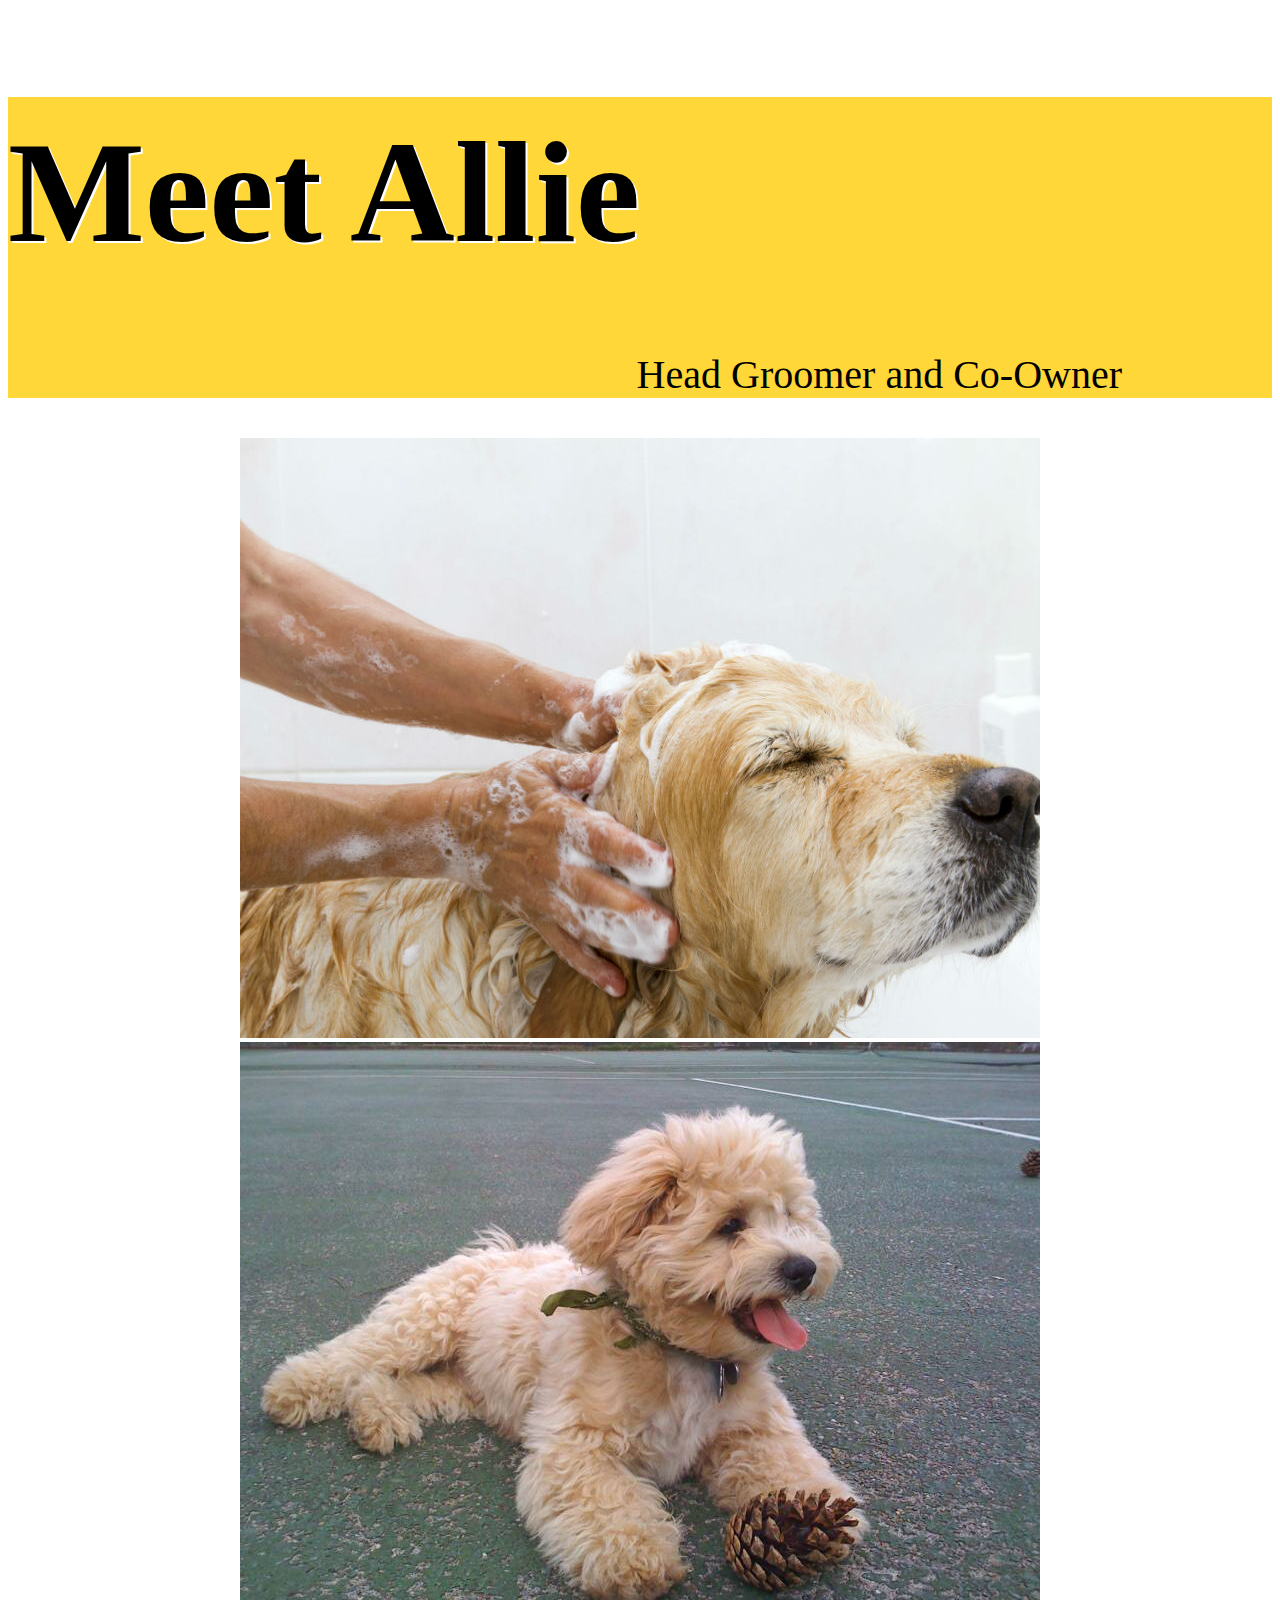
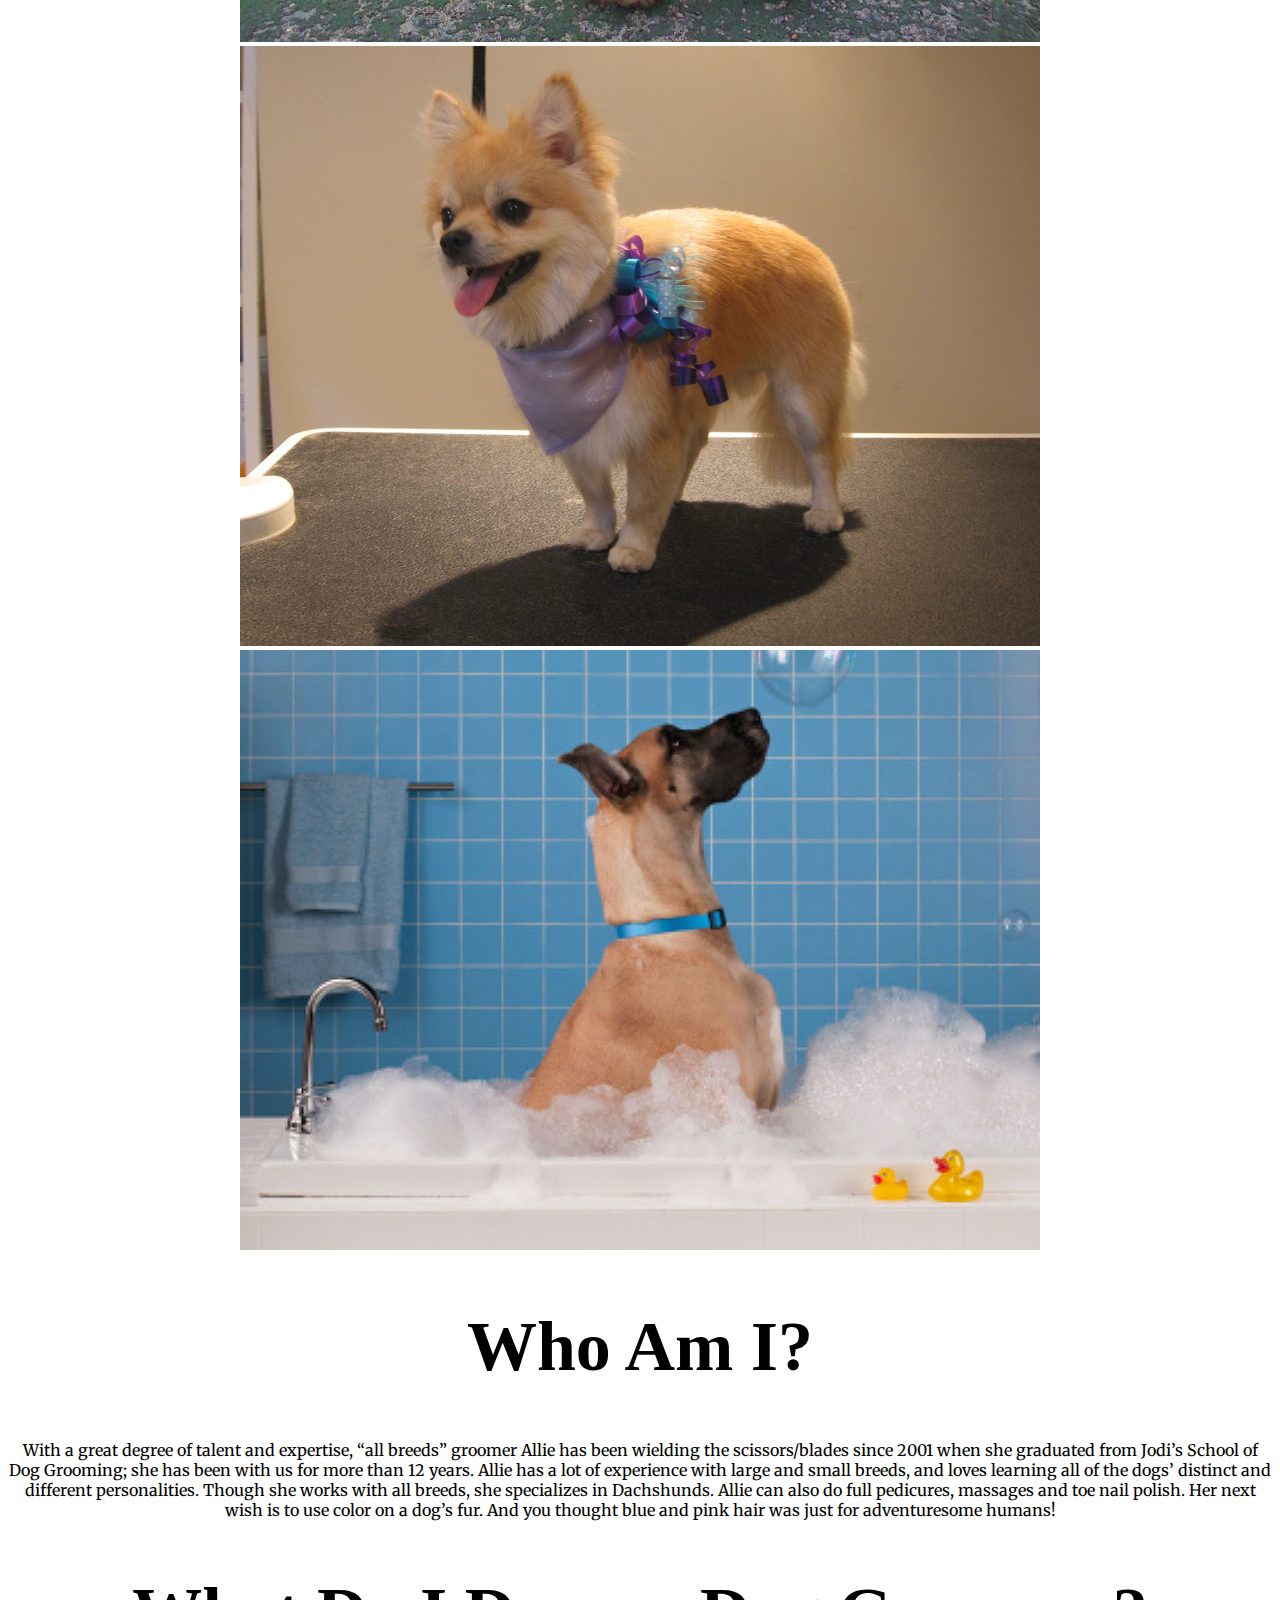
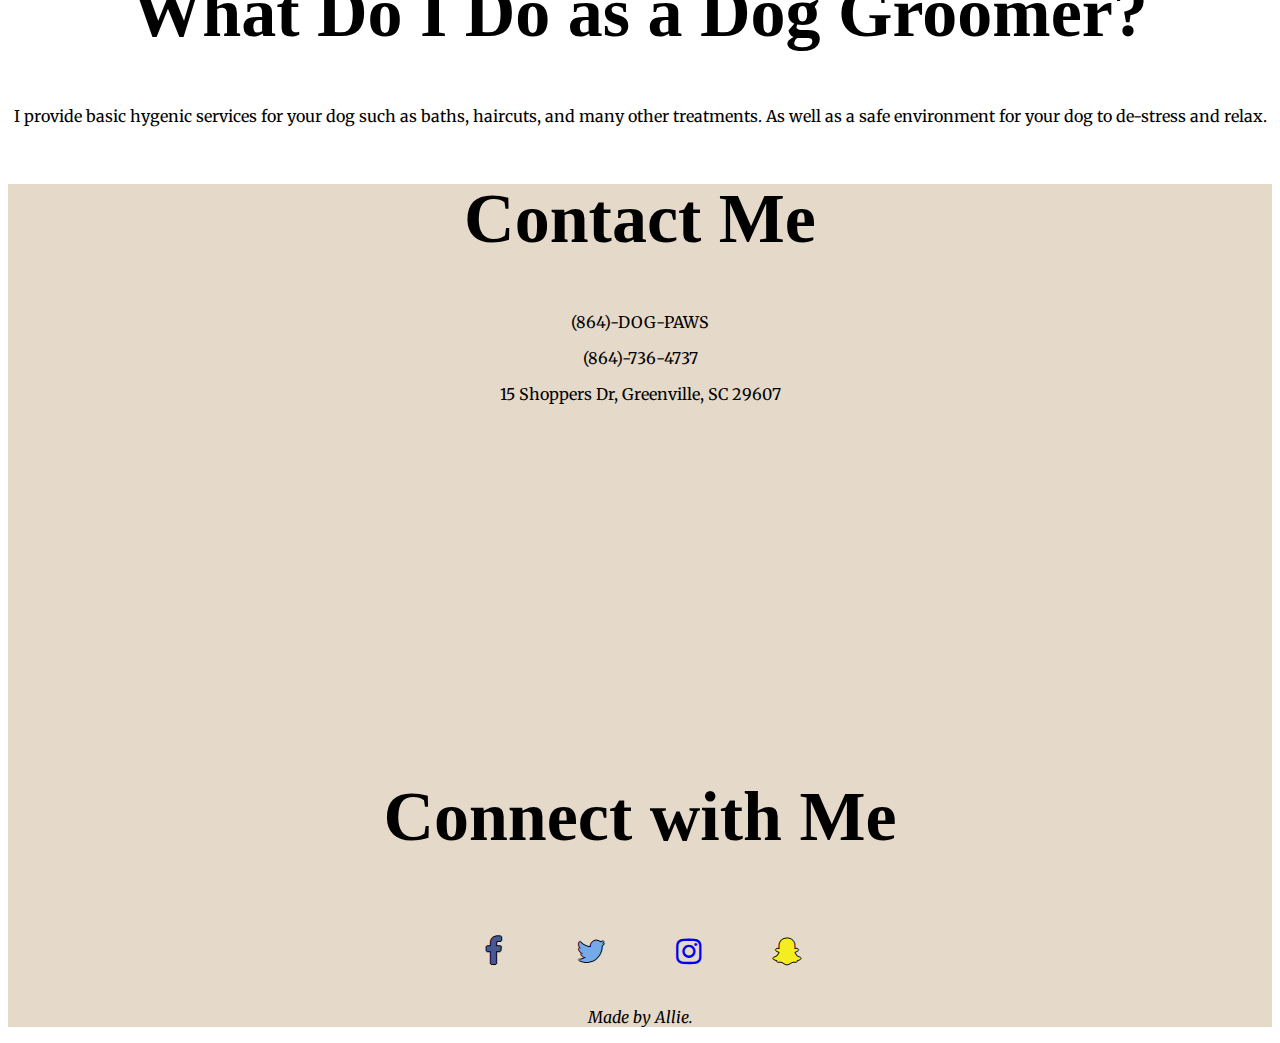
==== allie.html @ 81352d58 "Add files via upload" ====
<!DOCTYPE html>

<html lang="en">
<head>
  <!-- metadata -->
  <meta charset="utf-8">
  <meta name="viewport" content="width=device-width, initial-scale=1">

  <!-- page title -->
  <title>Good Dog</title>

  <!-- styles -->
  <link rel="stylesheet" href="css/odin-0.10.4.css">
  <link rel="stylesheet" href="css/main.css">
  <link href="css/owl.carousel.min.css" rel="stylesheet">
  <link href="css/owl.theme.default.min.css" rel="stylesheet">
  <link rel="shortcut icon" href="img/logo.png" type="image/x-icon">
  <link href="https://fonts.googleapis.com/css?family=Merriweather" rel="stylesheet">
  <link rel="stylesheet" href="https://cdnjs.cloudflare.com/ajax/libs/font-awesome/4.7.0/css/font-awesome.min.css">

<style>

  .fa {
    padding: 20px;
    font-size: 30px;
    width: 50px;
    text-align: center;
    text-decoration: none;
    margin: 5px 2px;
  }

  .fa:hover {
      opacity: 0.7;
  }

  .fa-facebook {
  color: #475993;
    text-shadow: -1px 0 black, 0 1px black, 1px 0 black, 0 -1px black;
  }

  .fa-twitter {
    color: #76A9EA;
      text-shadow: -1px 0 black, 0 1px black, 1px 0 black, 0 -1px black;
  }

.fa-intagram{
    color: #000000;
    text-shadow: -1px 0 black, 0 1px black, 1px 0 black, 0 -1px black;
  }

  .fa-snapchat-ghost {
    color: #F4ED20;
    text-shadow: -1px 0 black, 0 1px black, 1px 0 black, 0 -1px black;
  }
  </style>
</head>

<body>

  <!-- start making your grid here -->

  <header class="allie">
    <div class="row">
       <div class="col-xs-12 col-sm12 col-md-12 col-lg-12">
      <a href="index.html"><img class="log" src="img/logo2.png" alt=""></a> <h1>Meet Allie</h1>
         <p class="tagline">Head Groomer and Co-Owner</p>
       </div>
       <div class="col-xs-12 col-sm-12 col-md-12 col-lg-12">
         <div class="wrap">
           <span class="decor"></span>
        </div>
        </div>
       </div>
     </header>

<main>
  <div class="row">
       <div class="col-xs-12 col-sm-12 col-md-12 col-lg-12">
        <div class="owl-carousel owl-theme">
            <div><img src="img/gr1.jpg" alt=""></div>
            <div><img src="img/gr2.jpg" alt=""></div>
            <div><img src="img/gr3.jpg" alt=""></div>
            <div><img src="img/gr4.jpg" alt=""></div>
        </div>
     </div>

  <div class="row">
       <div class="col-xs-12 col-sm-12 col-md-12 col-lg-12">
         <h2>Who Am I?</h2>
          <p>With a great degree of talent and expertise, “all breeds” groomer Allie has been wielding the scissors/blades since 2001 when she graduated from Jodi’s School of Dog Grooming; she has been with us for more than 12 years. Allie has a lot of experience with large and small breeds, and loves learning all of the dogs’ distinct and different personalities. Though she works with all breeds, she specializes in Dachshunds. Allie can also do full pedicures, massages and toe nail polish. Her next wish is to use color on a dog’s fur. And you thought blue and pink hair was just for adventuresome humans!</p>
</p>
       </div>

      <div class="col-xs-12 col-sm-12 col-md-12 col-lg-12">
        <h2>What Do I Do as a Dog Groomer?</h2>
          <p> I provide basic hygenic services for your dog such as baths, haircuts, and many other treatments. As well as a safe environment for your dog to de-stress and relax.</p>
      </div>
            </thead>
      </div>
    </div>
</main>

<footer>
  <div class="row">
        <div class="col-xs-12 col-sm-6 col-md-6 col-lg-6">

          <h2>Contact Me</h2>
          <p>(864)-DOG-PAWS</p>
          <p>(864)-736-4737</p>
          <p>15 Shoppers Dr, Greenville, SC 29607</p>
          <iframe src="https://www.google.com/maps/embed?pb=!1m18!1m12!1m3!1d3274.516257172369!2d-82.3659675851402!3d34.84325328039809!2m3!1f0!2f0!3f0!3m2!1i1024!2i768!4f13.1!3m3!1m2!1s0x88582e4b2c7ef575%3A0x8c499d8a04be5c33!2sWag+Dog+Spa!5e0!3m2!1sen!2sus!4v1524755643855" width="400" height="300" frameborder="0" style="border:0" allowfullscreen></iframe>

        </div>
        <div class="col-xs-12 col-sm-6 col-md-6 col-lg-6">
                  <h2>Connect with Me</h2>
                  <a href="#" class="fa fa-facebook"></a>
                  <a href="#" class="fa fa-twitter"></a>
                  <a href="#" class="fa fa-instagram"></a>
                  <a href="#" class="fa fa-snapchat-ghost"></a>

        </div>

        <div class="col-xs-12 col-sm-12 col-md-12 col-lg-4">

        </div>
        <div class="col-xs-12 col-sm-12 col-md-12 col-lg-12 red"> <i><p>Made by Allie.</p></i> </div>
 </div>
</footer>

<script src="https://code.jquery.com/jquery-3.3.1.min.js"> </script>
  <script src="js/owl.carousel.min.js"></script>
  <script>
    $(document).ready(function(){
      $('.owl-carousel').owlCarousel({
          autoplay: true,
          autoplayTimeout: 3000,
          dots: false,
          items: 2,
          loop: true,
          margin: 3,
          stagePadding:30,
          smartSpeed:450,
          autoplayHoverPause: true
      })
    });
    $(function() {
        $("h1").lettering();
    });
  </script>
<script src="js/odin-0.8.0.js"></script>

</body>
</html>
---- css/main.css ----
/***font face***/


@font-face {
    font-family: 'GoodDog Cool';
    src: url('../fonts/GoodDogCool.woff2') format('woff2'),
        url('../fonts/GoodDogCool.woff') format('woff');
    font-weight: normal;
    font-style: normal;
}

@font-face {
    font-family: 'OpenDyslexic';
    src: url('../fonts/OpenDyslexic-Italic.woff2') format('woff2'),
        url('../fonts/OpenDyslexic-Italic.woff') format('woff');
    font-weight: normal;
    font-style: italic;
}

@font-face {
    font-family: 'Snubnose DEMO';
    src: url('../fonts/SnubnoseDEMO-Regular.woff2') format('woff2'),
        url('../fonts/SnubnoseDEMO-Regular.woff') format('woff');
    font-weight: normal;
    font-style: normal;
}


@font-face {
    font-family: 'KG A Little Swag';
    src: url('../fonts/KGALittleSwag.woff2') format('woff2'),
        url('../fonts/KGALittleSwag.woff') format('woff');
    font-weight: normal;
    font-style: normal;
}

/*** sectioning elements ***/

body{
 text-align: center;
}

header {
 background-color: #E28F8D;

}

main {

}

footer {
 background-color: #E5D9CA ;
   font-family: 'OpenDyslexic';
}

nav {

}

section {

}

p{

font-family: 'Merriweather', serif;

}

aside {

}

/**** content styles ***/
@media (min-width: 960px) {
h1 {
  font-family: 'GoodDog Cool';
  text-align: left;
  font-size: 145px;
  padding-top: 45px;
  text-shadow: 2px 2px #FFFFFF;
  color: #000000;
  line-height: .7;

}

h2 {
  font-family: 'Snubnose DEMO';
  font-size: 70px;
  line-height: 1;
  color: #000000;
}

h3{
font-family: 'KG A Little Swag';
font-size: 80px;
 color: #E28F8D;
}

h4 {
   font-family: 'OpenDyslexic';
   font-size: 50px;
   line-height: 1;
   color: #000000;
     text-shadow: 4px 2px #E28F8D;
}

.tagline{
  text-align: right;
  padding-top: 10px;
  font-family: 'Snubnose DEMO';
  font-size: 40px;
  padding-right: 150px;



}

.log{
float: left;
max-width: 40%;
padding-top: 45px;
}

.boi{

  border-radius: 50%;

}


.paw{
  text-shadow: 2px 2px #000000;
  font-size: 40px;
  color: #FFFFFF;


}

.anna{
  background-color: #82639B;

}

.gabby{
  background-color: #5AFFB6;

}

    .allie{
      background-color: #FFD738;

    }

.navbar {
     background-color: #776E71;
     font-family: 'OpenDyslexic';
     max-width: 100%;
   }

   .navbar-brand {
     color: #fff;

   }

   .navbar-brand a:link, {

   }

   .navbar-brand a:hover,
   .navbar-brand a:active {

   }

   .navbar-menu a:link,
   .navbar-menu a:visited {
     color: #fff;
   }

   .adj{
     font-size: 40px;

   }

   .sta{
       font-family: 'KG A Little Swag';
       font-size: 80px;
        color: #E28F8D;

     }
 a:hover{
   background-color: #776E71;

 }

}

@media (max-width: 959px) {
  h1 {
    font-family: 'GoodDog Cool';
    text-align: left;
    font-size: 145px;
    padding-top: 45px;
    text-shadow: 2px 2px #FFFFFF;
    color: #000000;
    line-height: .7;

  }

  h2 {
    font-family: 'Snubnose DEMO';
    font-size: 70px;
    line-height: 1;
    color: #000000;
  }

  h3{
  font-family: 'KG A Little Swag';
  font-size: 80px;
   color: #E28F8D;
  }

  h4 {
     font-family: 'OpenDyslexic';

  }

  .tagline{
    text-align: right;
    padding-top: 10px;
    font-family: 'Snubnose DEMO';
    font-size: 40px;
    padding-right: 150px;



  }

  .log{
  float: left;
  max-width: 40%;
  padding-top: 45px;
  }

  .boi{

    border-radius: 50%;

  }


  .paw{
    text-shadow: 2px 2px #000000;
    font-size: 40px;
    color: #FFFFFF;


  }

  .anna{
    background-color: #82639B;

  }

  .gabby{
    background-color: #5AFFB6;

  }

      .allie{
        background-color: #FFD738;

      }

  .navbar {
       background-color: #776E71;
       font-family: 'OpenDyslexic';
       max-width: 100%;
     }

     .navbar-brand {
       color: #fff;

     }

     .navbar-brand a:link, {

     }

     .navbar-brand a:hover,
     .navbar-brand a:active {

     }

     .navbar-menu a:link,
     .navbar-menu a:visited {
       color: #fff;
     }

     .adj{
       font-size: 60px;

     }

     .sta a:link {
         font-family: 'KG A Little Swag';
         font-size: 80px;
          color: #E28F8D;

       }

     .sta a:hover {
       color: #776E71;
       }
  }
@media (max-width: 719px) {

  h1 {
    font-family: 'GoodDog Cool';
    text-align: left;
    font-size: 145px;
    padding-top: 45px;
    text-shadow: 2px 2px #FFFFFF;
    color: #000000;
    line-height: .7;

  }

  h2 {
    font-family: 'Snubnose DEMO';
    font-size: 70px;
    line-height: 1;
    color: #000000;
  }

  h3{
  font-family: 'KG A Little Swag';
  font-size: 80px;
   color: #E28F8D;
  }

  h4 {
     font-family: 'OpenDyslexic';

  }


  .tagline{
    text-align: right;
    padding-top: 10px;
    font-family: 'Snubnose DEMO';
    font-size: 40px;
    padding-right: 150px;



  }

  .log{
  float: left;
  max-width: 40%;
  padding-top: 45px;
  }

  .boi{

    border-radius: 50%;

  }


  .paw{
    text-shadow: 2px 2px #000000;
    font-size: 40px;
    color: #FFFFFF;


  }

  .anna{
    background-color: #82639B;

  }

  .gabby{
    background-color: #5AFFB6;

  }


    .allie{
      background-color: #FFD738;

    }




  .navbar {
       background-color: #776E71;
       font-family: 'OpenDyslexic';
       max-width: 100%;
     }

     .navbar-brand {
       color: #fff;

     }

     .navbar-brand a:link, {

     }

     .navbar-brand a:hover,
     .navbar-brand a:active {

     }

     .navbar-menu a:link,
     .navbar-menu a:visited {
       color: #fff;
     }
    .adj{
      font-size: 60px;

    }
    .sta{
        font-family: 'KG A Little Swag';
        font-size: 80px;
         color: #E28F8D;

      }
  a:hover{
    background-color: #776E71;

  }

h5 {

}

h6 {

}

p {

}

blockquote {

}

ol {

}

ul {

}

li {

}

table {

}

tr {

}

th {

}

td {

}


/*** image styles ***/

img  {

}

/*** link styles ***/



a:visited {

}



a:active {

}
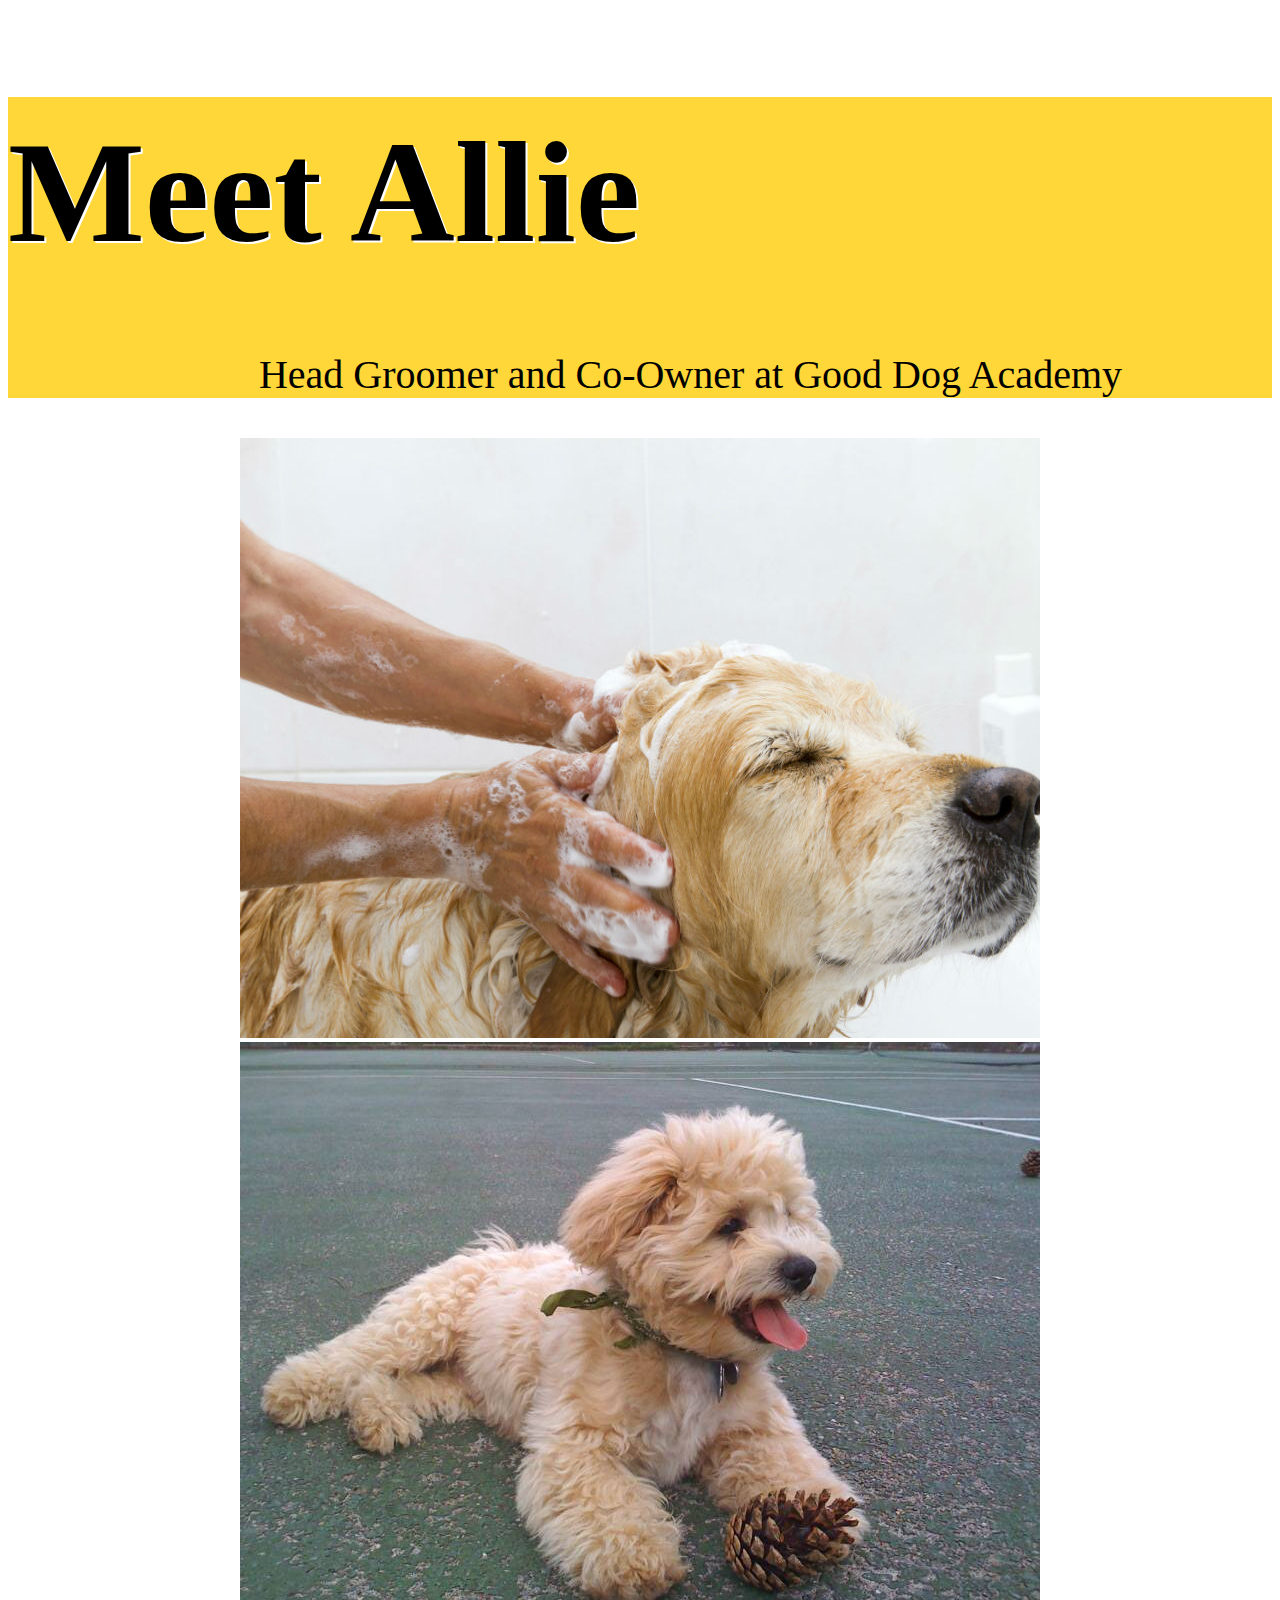
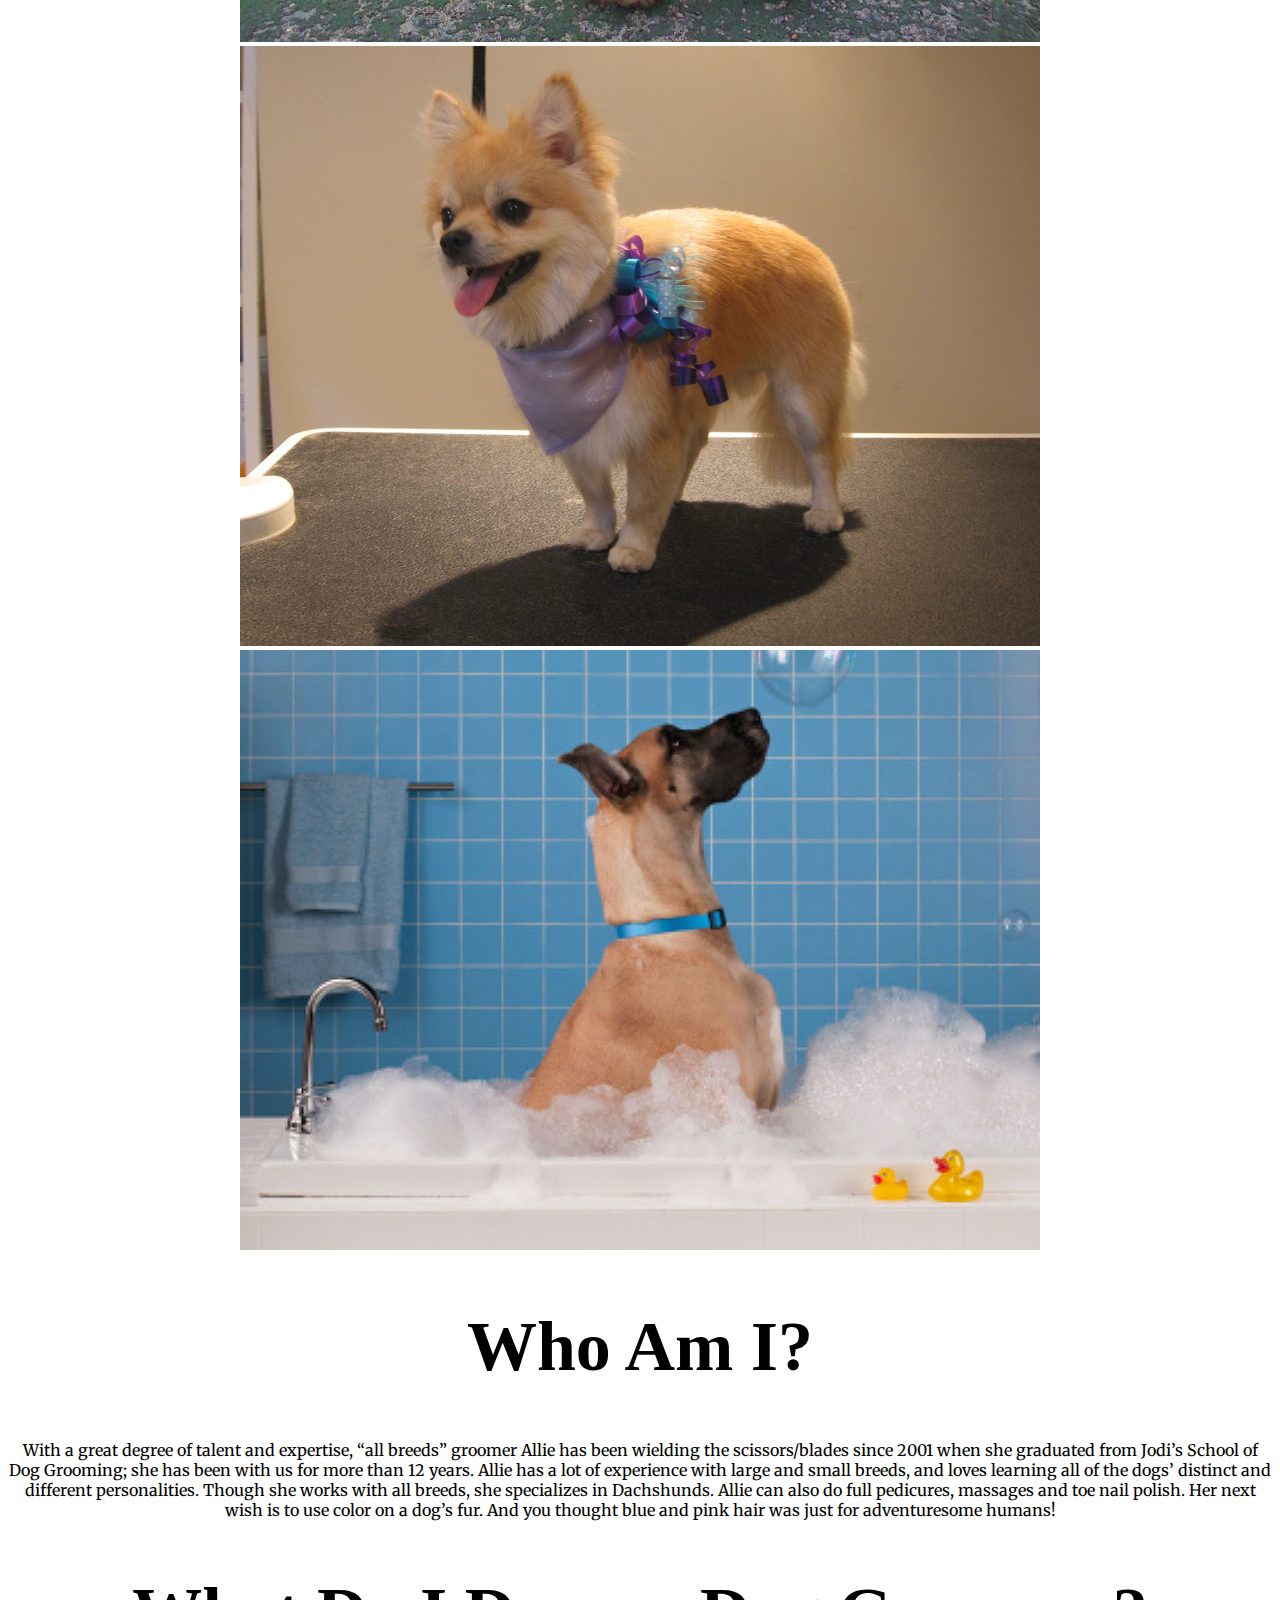
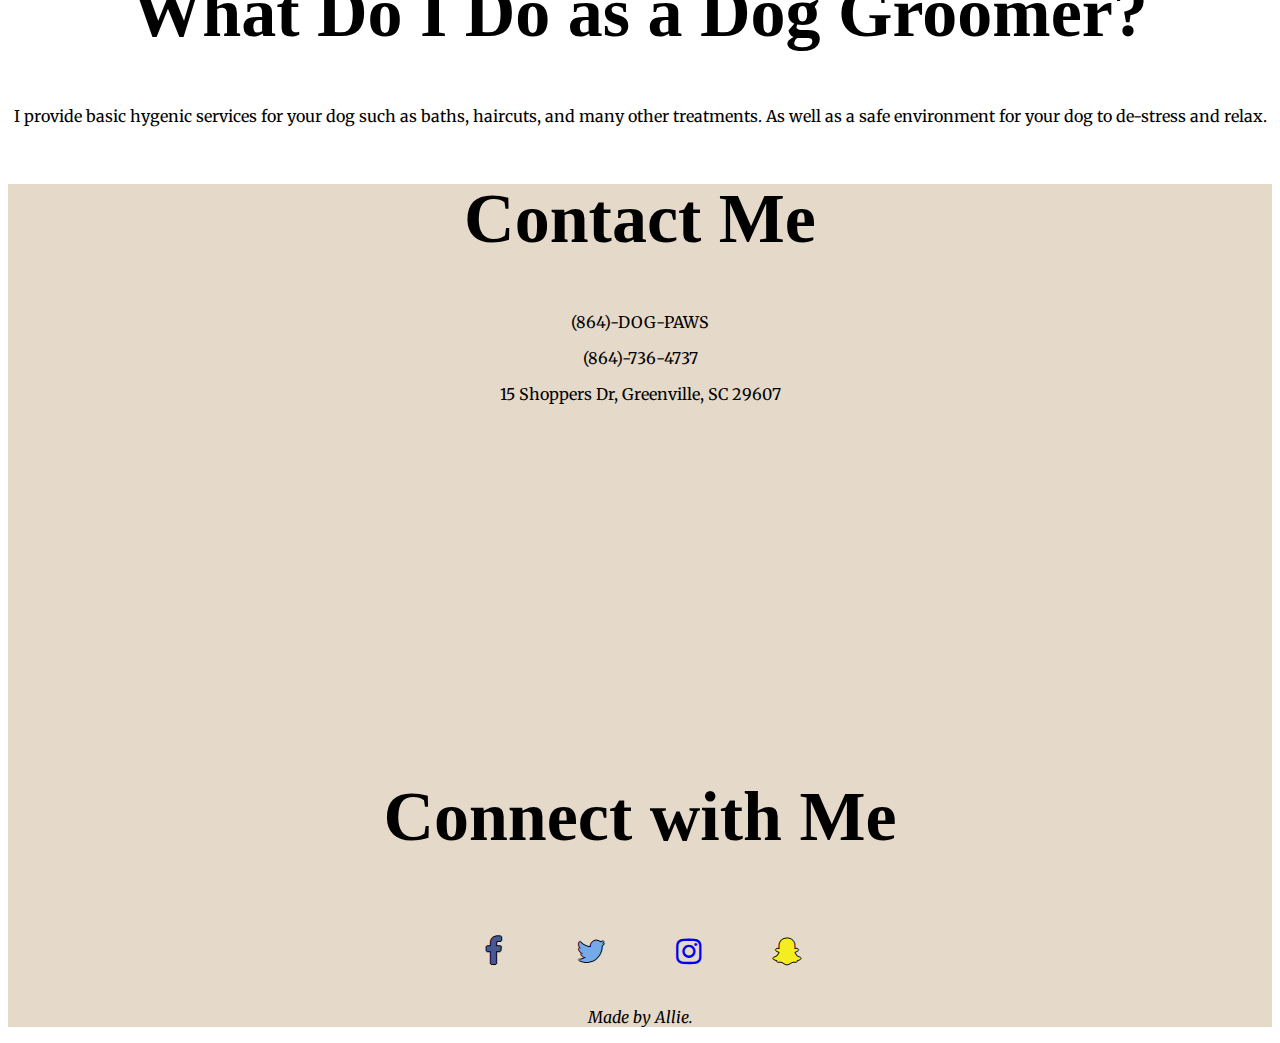
==== commit c1e5415f: "Update allie.html" ====
--- a/allie.html
+++ b/allie.html
@@ -7,7 +7,7 @@
   <meta name="viewport" content="width=device-width, initial-scale=1">
 
   <!-- page title -->
-  <title>Good Dog</title>
+  <title>Head Staff GDA</title>
 
   <!-- styles -->
   <link rel="stylesheet" href="css/odin-0.10.4.css">
@@ -63,7 +63,7 @@
     <div class="row">
        <div class="col-xs-12 col-sm12 col-md-12 col-lg-12">
       <a href="index.html"><img class="log" src="img/logo2.png" alt=""></a> <h1>Meet Allie</h1>
-         <p class="tagline">Head Groomer and Co-Owner</p>
+         <p class="tagline">Head Groomer and Co-Owner at Good Dog Academy</p>
        </div>
        <div class="col-xs-12 col-sm-12 col-md-12 col-lg-12">
          <div class="wrap">
